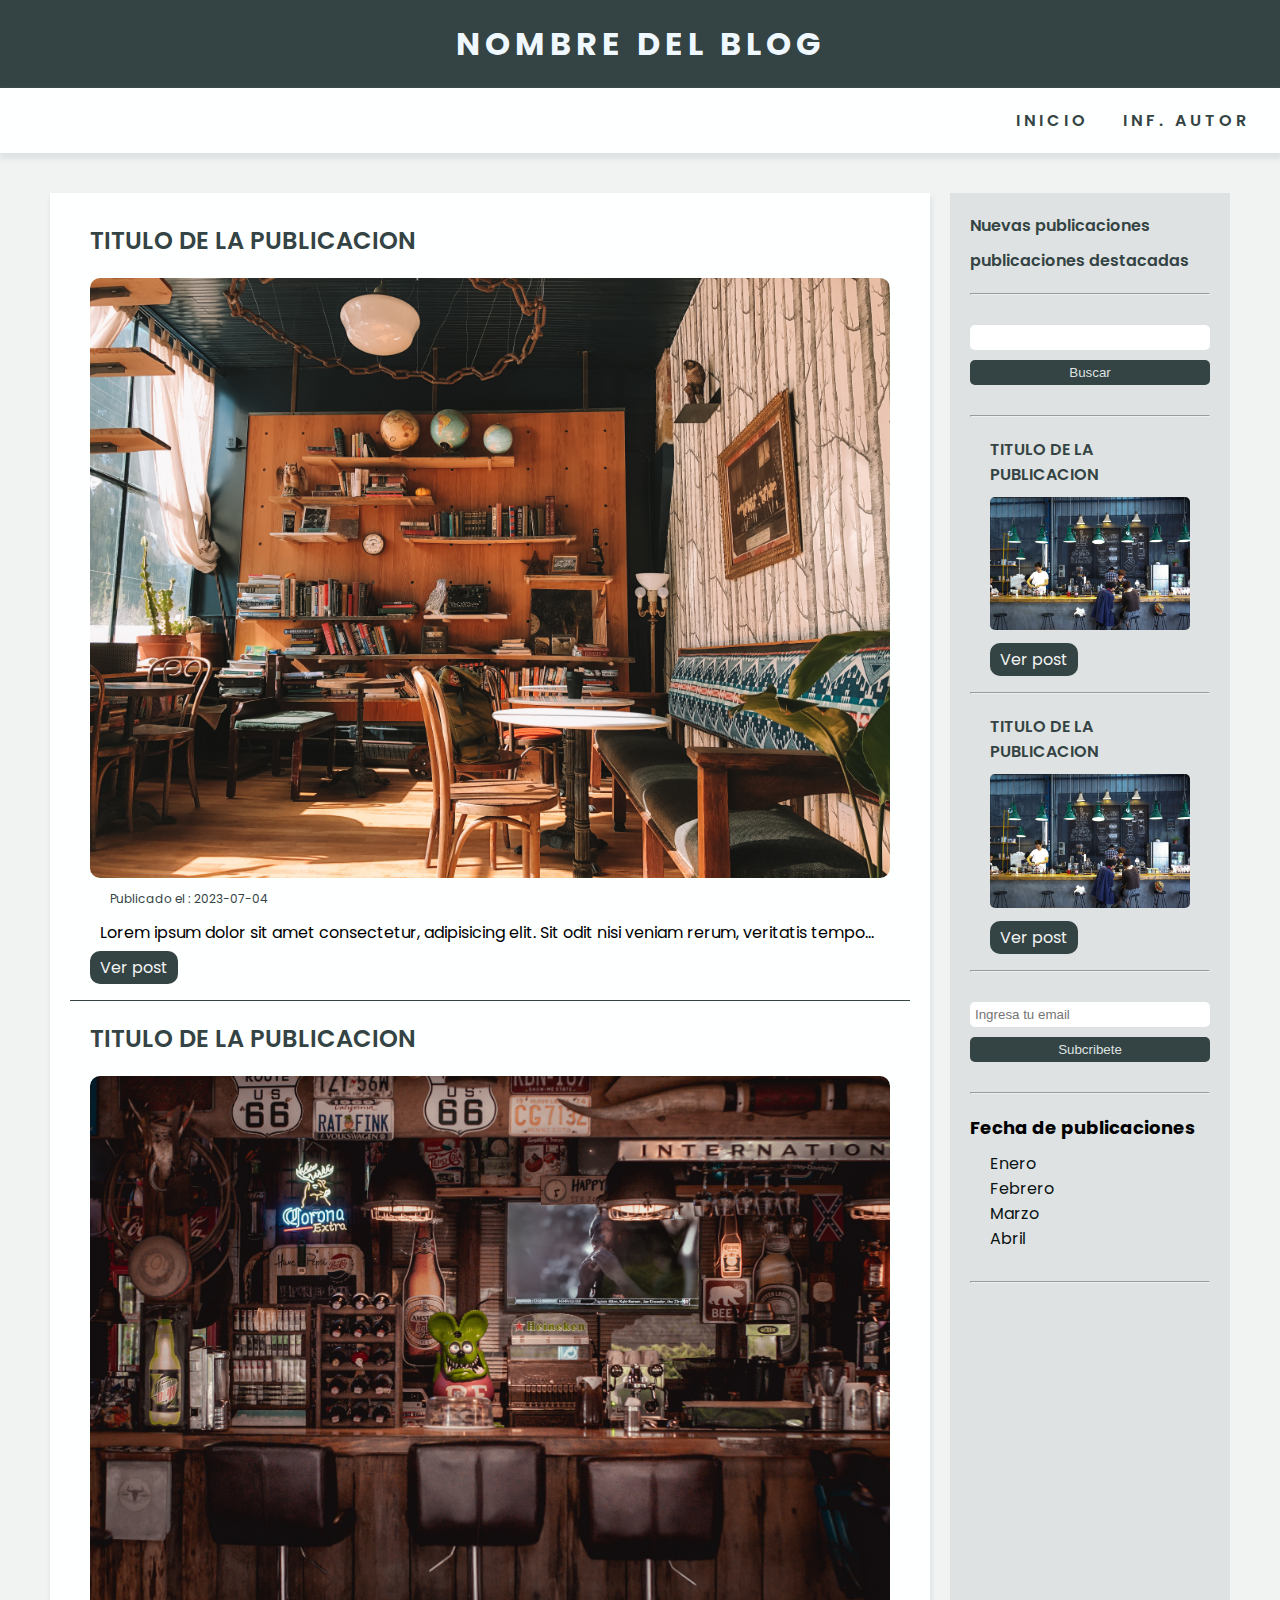
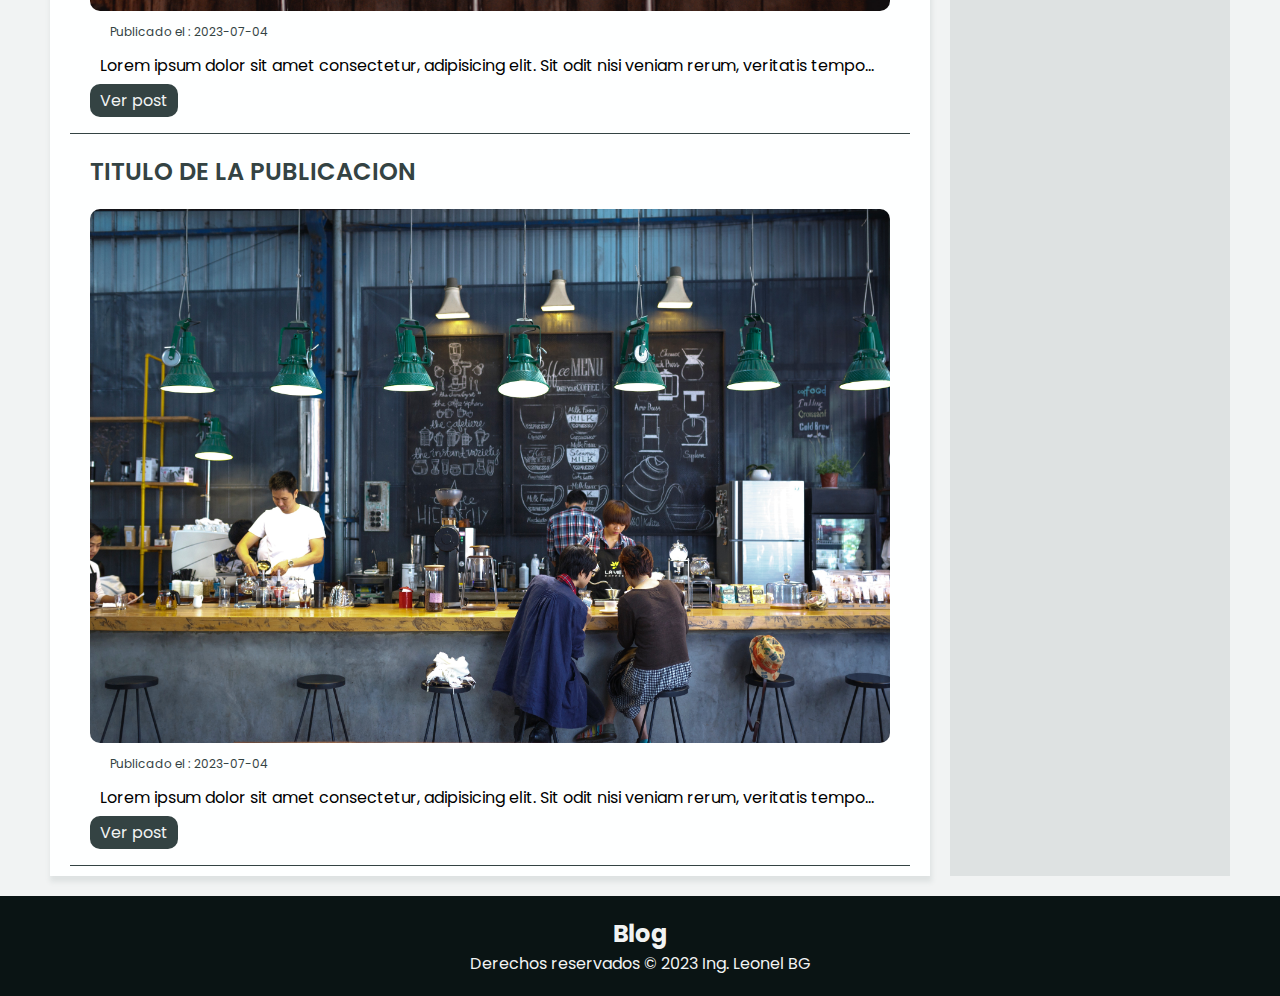
==== blog/index.html @ abc6b8fe "first commit" ====
<!DOCTYPE html>
<html lang="en">
<head>
    <meta charset="UTF-8">
    <meta name="viewport" content="width=device-width, initial-scale=1.0">
    <title>blog</title>
    <link href="https://fonts.googleapis.com/css2?family=Poppins:wght@300;400;500;600;700;800&display=swap" rel="stylesheet">
    <link rel="stylesheet" href="css/estilos.css">
</head>
<body>
    <header>
        <div class="container">
            <h1>nombre del blog</h1>
        </div>
    </header>
    <nav class="navbar">
        <ul>
            <li><a href="index.html">Inicio</a></li>
            <li><a href="informacion.html">inf. autor</a></li>
        </ul>
    </nav>
    <main>
        <section class="articulos">
            <article class="articulos-post">
                <h2 class="articulo-post-titulo">titulo de la publicacion </h2>
                
                <img src="img/blog1.jpg" class="img-blog" alt="publicacion">
                <span>Publicado el : 2023-07-04</span>
                <p class="articulo-post-text">
                    Lorem ipsum dolor sit amet consectetur, adipisicing elit. Sit odit nisi veniam rerum, veritatis temporibus enim. Odio perspiciatis quidem aliquid possimus. Cumque ullam perferendis vel nam similique porro earum consequatur?
                    Lorem ipsum dolor sit amet consectetur adipisicing elit. Vero fugiat laudantium eos neque repudiandae! Animi magni fugiat quod deleniti distinctio itaque, nam consectetur natus ex ipsa laboriosam, iusto excepturi hic.
                    Lorem ipsum, dolor sit amet consectetur adipisicing elit. Repudiandae dolor nisi laboriosam, sit provident labore voluptatibus, nostrum quae hic repellat ullam cumque sint minima molestias! Voluptas, qui? Necessitatibus, culpa excepturi?
                    Lorem ipsum dolor sit amet consectetur adipisicing elit. Blanditiis, architecto quidem atque porro rem quae? Corrupti nulla iusto nemo aut quis nobis non quas ullam, ratione totam molestiae amet saepe!
                </p>
                <a href="detallespost.html" class="btn">Ver post</a>
            </article>
            <article class="articulos-post">
                <h2 class="articulo-post-titulo">titulo de la publicacion</h2>
                <img src="img/blog2.jpg" class="img-blog" alt="publicacion">
                <span>Publicado el : 2023-07-04</span>
                <p class="articulo-post-text">
                    Lorem ipsum dolor sit amet consectetur, adipisicing elit. Sit odit nisi veniam rerum, veritatis temporibus enim. Odio perspiciatis quidem aliquid possimus. Cumque ullam perferendis vel nam similique porro earum consequatur?
                </p>
                <a href="detallespost.html" class="btn">Ver post</a>
            </article>
            <article class="articulos-post">
                <h2 class="articulo-post-titulo">titulo de la publicacion</h2>
                <img src="img/blog3.jpg" class="img-blog" alt="publicacion">
                <span>Publicado el : 2023-07-04</span>
                <p class="articulo-post-text">
                    Lorem ipsum dolor sit amet consectetur, adipisicing elit. Sit odit nisi veniam rerum, veritatis temporibus enim. Odio perspiciatis quidem aliquid possimus. Cumque ullam perferendis vel nam similique porro earum consequatur?
                </p>
                <a href="detallespost.html" class="btn">Ver post</a>
            </article>
            
        </section>
        <aside class="opciones">
            <div class="link">
                <a href="#">Nuevas publicaciones</a>
                <a href="#">publicaciones destacadas</a>
            </div>          
            <hr> 
            <form action="#" method="get" class="form">
                <input type="search" name="buscar" id="buscar">
                <input type="submit" value="Buscar" class="btn">
            </form>
            <hr>

            <article class="articulos-relevantes">
                <h2 class="articulo-relevantes-titulo">titulo de la publicacion</h2>
                <img src="img/blog3.jpg" class="img-relevantes" alt="publicacion">
                         
                <a href="detallespost.html" class="btn">Ver post</a>
            </article>
            <hr>
            <article class="articulos-relevantes">
                <h2 class="articulo-relevantes-titulo">titulo de la publicacion</h2>
                <img src="img/blog3.jpg" class="img-relevantes" alt="publicacion">
               
                <a href="detallespost.html" class="btn">Ver post</a>
            </article>
            <hr>
            <form action="#" method="get" class="form">
                <input type="email" name="email" id="email" placeholder="Ingresa tu email">
                <input type="submit" value="Subcribete" class="btn">
            </form>
            <hr>
            <h2 class="fecha-publicacione">Fecha de publicaciones</h2>
            <ul class="fechas">
                <li><a href="#">Enero</a></li>
                <li><a href="#">Febrero</a></li>
                <li><a href="#">Marzo</a></li>
                <li><a href="#">Abril</a></li>
            </ul>
            <hr>
        </aside>
    </main>
    <footer>        
            <h2>Blog</h2>
            <p>Derechos reservados &copy; 2023  Ing. Leonel BG</p>
    </footer>
</body>
</html>
---- blog/css/estilos.css ----
*{
    margin: 0px;
    padding: 0px;
    box-sizing: border-box;
}
body{
    background-color: #f1f3f3;
    font-family: 'Poppins', sans-serif;
}
header{
    text-align: center;
    padding: 20px;
    background-color: #344343;
    text-transform: uppercase;
    color: aliceblue;
    letter-spacing: 5px;
}
.navbar{
    text-align: right;
    box-shadow: 1px 5px 5px 1px #dee2e2;
    margin-bottom: 20px;
    background-color: #feffff;
}
.navbar ul li{
    display: inline-block;
    padding: 20px 10px 20px 0px;
    margin-right: 20px;
}
.navbar ul li a{
    text-decoration: none;
    text-transform: uppercase;
    color: #344343;
    letter-spacing: 4px;
    font-weight: 600;
}
.navbar ul li a:hover{
    background-color: rgb(52, 67, 67,0.5);
    padding: 20px 10px 20px 10px;
    color: #0a1414;
}
main{
    max-width: 1200px;    
    display: flex;
    justify-content: space-between;
    align-self: center;
    margin: 0px auto;
    
    padding: 20px 10px 20px 10px;
    
}
.articulos{
    flex: 2;
    margin-right: 20px;
    padding: 10px 20px;
    background-color: #feffff;
    box-shadow: 1px 5px 5px 1px #dee2e2;
   
}
.articulos-post{
    padding: 20px;
    border-bottom: 1px solid #344343;
}
.articulo-post-titulo{
    text-transform: uppercase;
    margin-bottom: 20px;
    color: #344343;
    font-weight: 600;
}
.img-blog{
    max-width: 100%;
    border-radius: 10px;
}
.articulo-post-text{
    width: 800px;
    white-space: nowrap;
  overflow: hidden;
    padding: 10px;
    text-overflow: ellipsis;
}
.articulos span{
    color: #344343;
    font-size: 12px;
    margin-left: 20px;
}
.btn{
    padding: 5px 10px 5px 10px;
    background-color: #344343;
    text-decoration: none;
    color: #f1f3f3;
    border-radius: 10px;
}
.opciones{
    background-color: #dee2e2;
    padding: 20px;
}
.link{
    margin-bottom: 20px;
}
.link a{
    display: block;
    margin-bottom: 10px;
    text-decoration: none;
    color: #344343;
    font-size: 16px;
    font-weight: 600;
}
.link a:hover{
    background-color: #344343;
    color: #f1f3f3;
    padding: 0 5px;
}
.form{
    margin-top: 30px;
    margin-bottom: 30px;
}
.img-relevantes{
    width: 100%;
}
.form input{
    display: block;
    padding: 5px;
    margin-top: 10px;
    border-radius: 5px;
    border: none;
    width: 100%;
    color: #dee2e2;
}
.articulos-relevantes{
    padding: 20px;
}
.articulo-relevantes-titulo{
    font-size: 16px;
    color: #344343;
    font-weight: 600;
    text-transform: uppercase;
    margin-bottom: 10px;
}
.img-relevantes{
    border-radius: 5px;
    margin-bottom: 10px;
}
.fecha-publicacione{
    margin-top: 20px;
    font-size: 18px;
}
.fechas {
    list-style: none;
    padding: 10px 20px;
    margin-bottom: 20px;
}
.fechas li a{
    text-decoration: none;
    color: #0a1414;
}
.fechas li a:hover{
    background-color: #344343;
    color: #f1f3f3;
    padding: 0 5px;
}
footer{
    background-color: #0a1414;
    text-align: center;
    color: #f1f3f3;
    padding: 20px 0px;
}
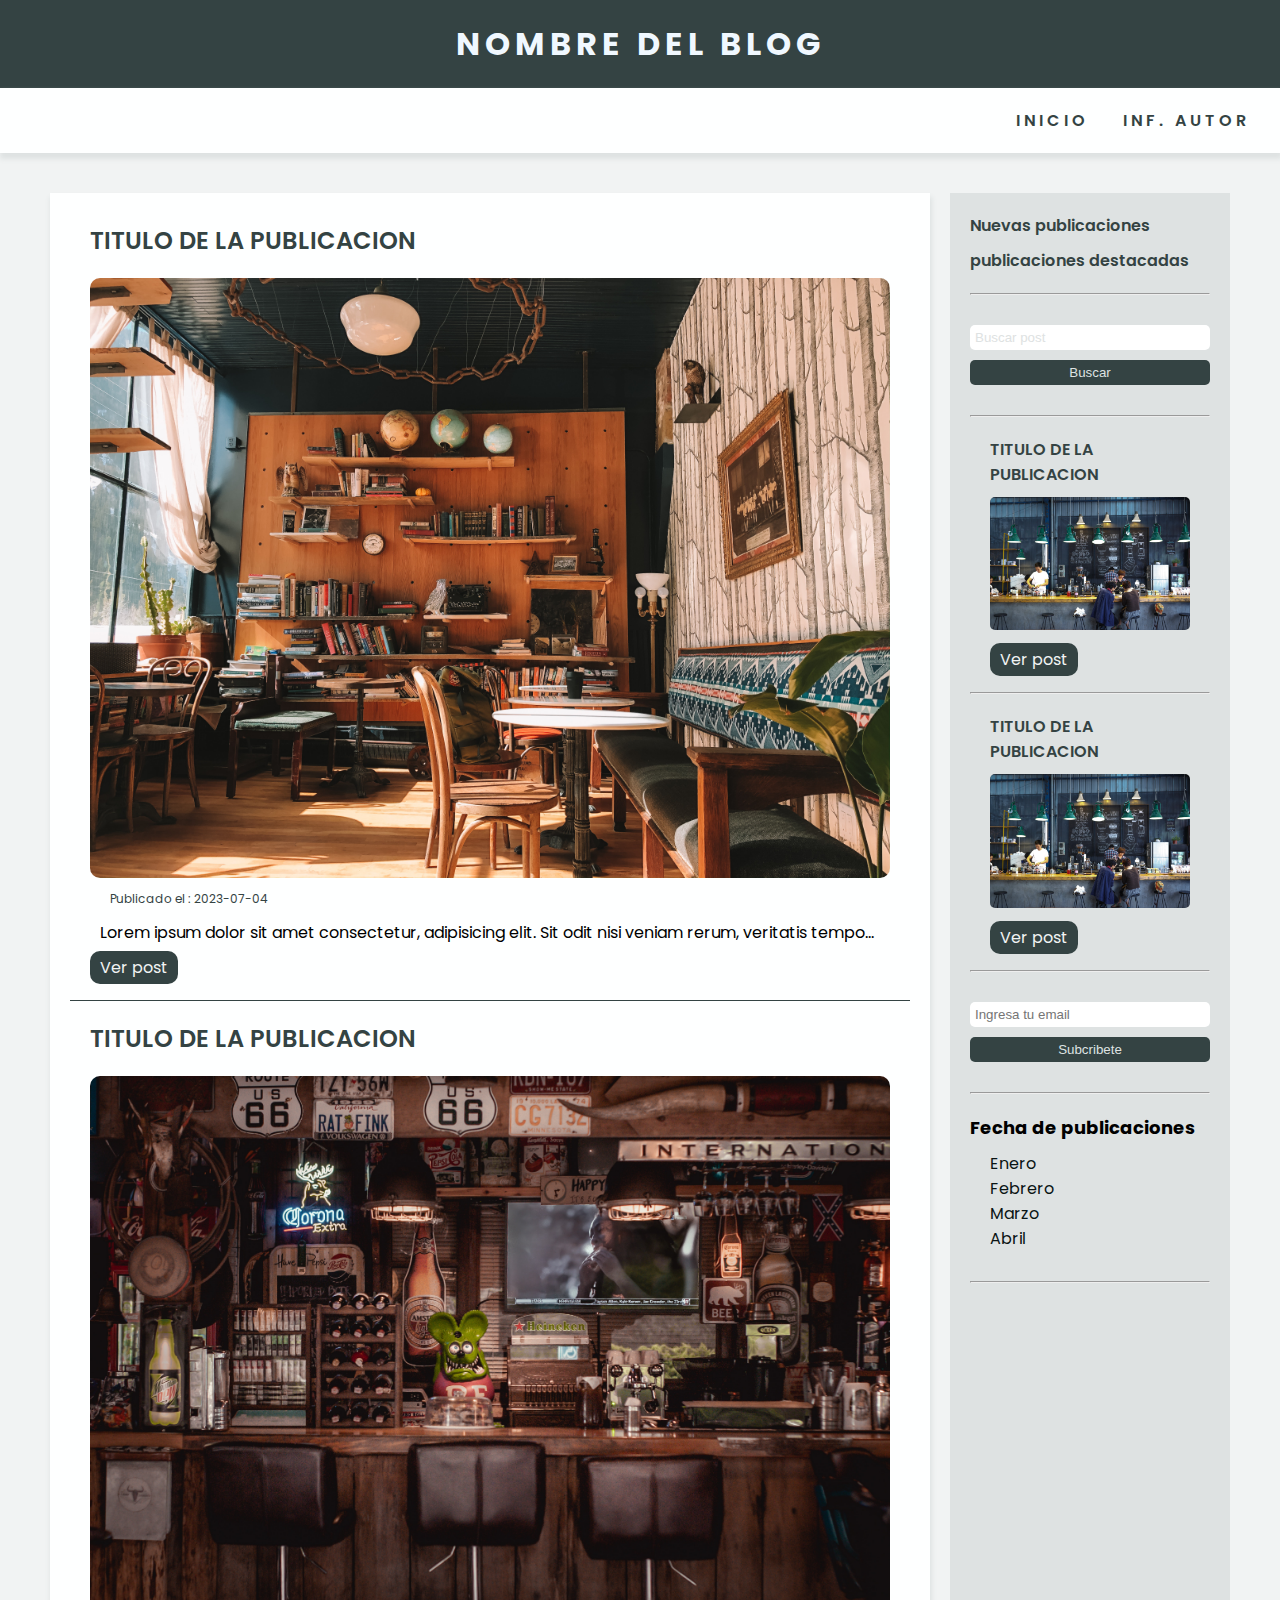
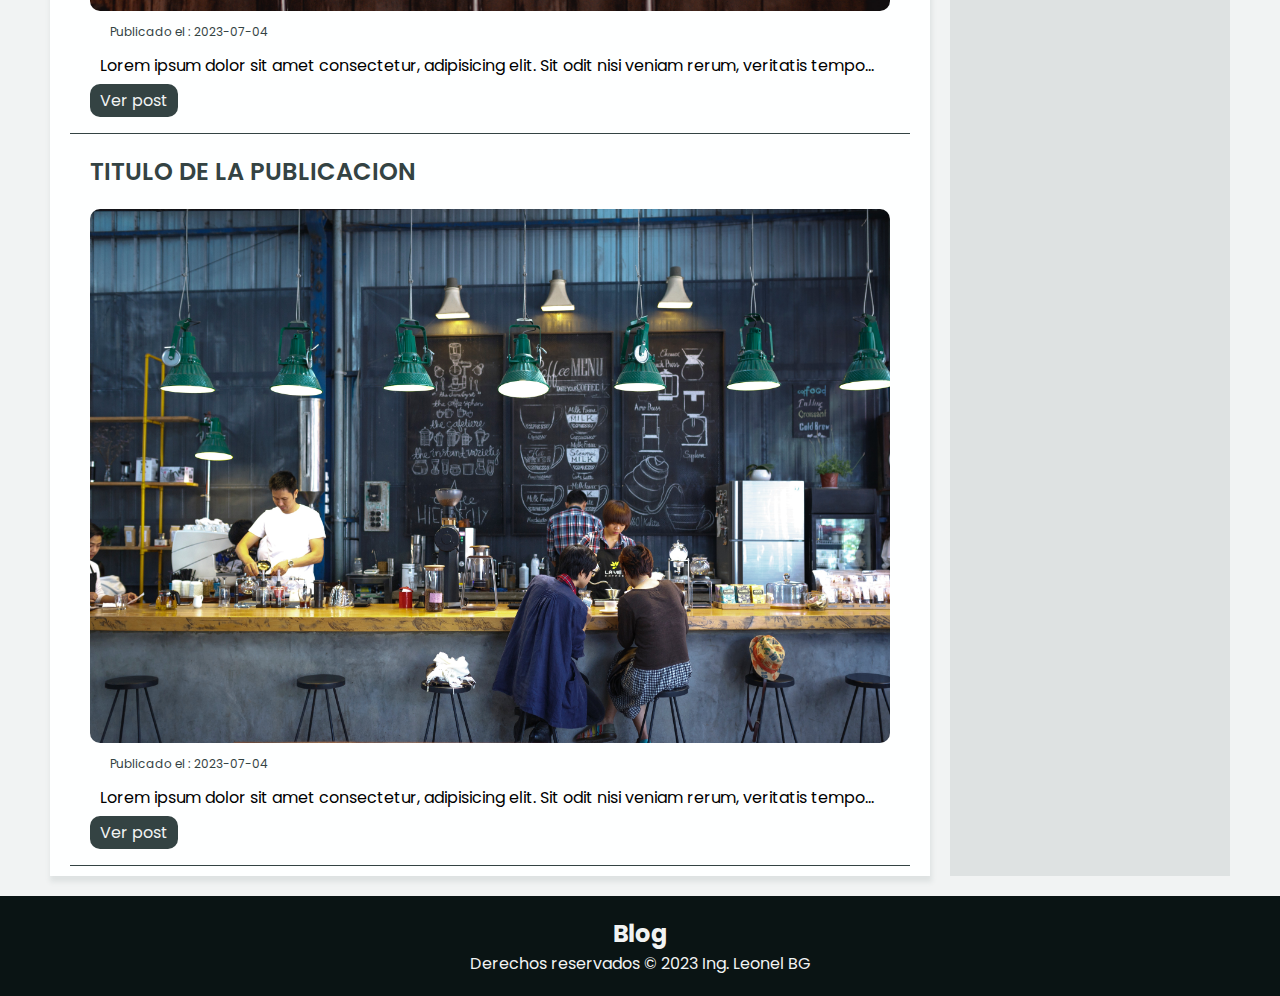
==== commit cf58eaac: "implementando responsi" ====
--- a/blog/index.html
+++ b/blog/index.html
@@ -1,103 +1,127 @@
 <!DOCTYPE html>
 <html lang="en">
-<head>
-    <meta charset="UTF-8">
-    <meta name="viewport" content="width=device-width, initial-scale=1.0">
+  <head>
+    <meta charset="UTF-8" />
+    <meta name="viewport" content="width=device-width, initial-scale=1.0" />
     <title>blog</title>
-    <link href="https://fonts.googleapis.com/css2?family=Poppins:wght@300;400;500;600;700;800&display=swap" rel="stylesheet">
-    <link rel="stylesheet" href="css/estilos.css">
-</head>
-<body>
+    <link
+      href="https://fonts.googleapis.com/css2?family=Poppins:wght@300;400;500;600;700;800&display=swap"
+      rel="stylesheet"
+    />
+    <link rel="stylesheet" href="css/estilos.css" />
+  </head>
+  <body>
     <header>
-        <div class="container">
-            <h1>nombre del blog</h1>
-        </div>
+      <div class="container">
+        <h1>nombre del blog</h1>
+      </div>
     </header>
     <nav class="navbar">
-        <ul>
-            <li><a href="index.html">Inicio</a></li>
-            <li><a href="informacion.html">inf. autor</a></li>
-        </ul>
+      <ul>
+        <li><a href="index.html">Inicio</a></li>
+        <li><a href="informacion.html">inf. autor</a></li>
+      </ul>
     </nav>
     <main>
-        <section class="articulos">
-            <article class="articulos-post">
-                <h2 class="articulo-post-titulo">titulo de la publicacion </h2>
-                
-                <img src="img/blog1.jpg" class="img-blog" alt="publicacion">
-                <span>Publicado el : 2023-07-04</span>
-                <p class="articulo-post-text">
-                    Lorem ipsum dolor sit amet consectetur, adipisicing elit. Sit odit nisi veniam rerum, veritatis temporibus enim. Odio perspiciatis quidem aliquid possimus. Cumque ullam perferendis vel nam similique porro earum consequatur?
-                    Lorem ipsum dolor sit amet consectetur adipisicing elit. Vero fugiat laudantium eos neque repudiandae! Animi magni fugiat quod deleniti distinctio itaque, nam consectetur natus ex ipsa laboriosam, iusto excepturi hic.
-                    Lorem ipsum, dolor sit amet consectetur adipisicing elit. Repudiandae dolor nisi laboriosam, sit provident labore voluptatibus, nostrum quae hic repellat ullam cumque sint minima molestias! Voluptas, qui? Necessitatibus, culpa excepturi?
-                    Lorem ipsum dolor sit amet consectetur adipisicing elit. Blanditiis, architecto quidem atque porro rem quae? Corrupti nulla iusto nemo aut quis nobis non quas ullam, ratione totam molestiae amet saepe!
-                </p>
-                <a href="detallespost.html" class="btn">Ver post</a>
-            </article>
-            <article class="articulos-post">
-                <h2 class="articulo-post-titulo">titulo de la publicacion</h2>
-                <img src="img/blog2.jpg" class="img-blog" alt="publicacion">
-                <span>Publicado el : 2023-07-04</span>
-                <p class="articulo-post-text">
-                    Lorem ipsum dolor sit amet consectetur, adipisicing elit. Sit odit nisi veniam rerum, veritatis temporibus enim. Odio perspiciatis quidem aliquid possimus. Cumque ullam perferendis vel nam similique porro earum consequatur?
-                </p>
-                <a href="detallespost.html" class="btn">Ver post</a>
-            </article>
-            <article class="articulos-post">
-                <h2 class="articulo-post-titulo">titulo de la publicacion</h2>
-                <img src="img/blog3.jpg" class="img-blog" alt="publicacion">
-                <span>Publicado el : 2023-07-04</span>
-                <p class="articulo-post-text">
-                    Lorem ipsum dolor sit amet consectetur, adipisicing elit. Sit odit nisi veniam rerum, veritatis temporibus enim. Odio perspiciatis quidem aliquid possimus. Cumque ullam perferendis vel nam similique porro earum consequatur?
-                </p>
-                <a href="detallespost.html" class="btn">Ver post</a>
-            </article>
-            
-        </section>
-        <aside class="opciones">
-            <div class="link">
-                <a href="#">Nuevas publicaciones</a>
-                <a href="#">publicaciones destacadas</a>
-            </div>          
-            <hr> 
-            <form action="#" method="get" class="form">
-                <input type="search" name="buscar" id="buscar">
-                <input type="submit" value="Buscar" class="btn">
-            </form>
-            <hr>
+      <section class="articulos">
+        <article class="articulos-post">
+          <h2 class="articulo-post-titulo">titulo de la publicacion</h2>
 
-            <article class="articulos-relevantes">
-                <h2 class="articulo-relevantes-titulo">titulo de la publicacion</h2>
-                <img src="img/blog3.jpg" class="img-relevantes" alt="publicacion">
-                         
-                <a href="detallespost.html" class="btn">Ver post</a>
-            </article>
-            <hr>
-            <article class="articulos-relevantes">
-                <h2 class="articulo-relevantes-titulo">titulo de la publicacion</h2>
-                <img src="img/blog3.jpg" class="img-relevantes" alt="publicacion">
-               
-                <a href="detallespost.html" class="btn">Ver post</a>
-            </article>
-            <hr>
-            <form action="#" method="get" class="form">
-                <input type="email" name="email" id="email" placeholder="Ingresa tu email">
-                <input type="submit" value="Subcribete" class="btn">
-            </form>
-            <hr>
-            <h2 class="fecha-publicacione">Fecha de publicaciones</h2>
-            <ul class="fechas">
-                <li><a href="#">Enero</a></li>
-                <li><a href="#">Febrero</a></li>
-                <li><a href="#">Marzo</a></li>
-                <li><a href="#">Abril</a></li>
-            </ul>
-            <hr>
-        </aside>
+          <img src="img/blog1.jpg" class="img-blog" alt="publicacion" />
+          <span>Publicado el : 2023-07-04</span>
+          <p class="articulo-post-text">
+            Lorem ipsum dolor sit amet consectetur, adipisicing elit. Sit odit
+            nisi veniam rerum, veritatis temporibus enim. Odio perspiciatis
+            quidem aliquid possimus. Cumque ullam perferendis vel nam similique
+            porro earum consequatur? Lorem ipsum dolor sit amet consectetur
+            adipisicing elit. Vero fugiat laudantium eos neque repudiandae!
+            Animi magni fugiat quod deleniti distinctio itaque, nam consectetur
+            natus ex ipsa laboriosam, iusto excepturi hic. Lorem ipsum, dolor
+            sit amet consectetur adipisicing elit. Repudiandae dolor nisi
+            laboriosam, sit provident labore voluptatibus, nostrum quae hic
+            repellat ullam cumque sint minima molestias! Voluptas, qui?
+            Necessitatibus, culpa excepturi? Lorem ipsum dolor sit amet
+            consectetur adipisicing elit. Blanditiis, architecto quidem atque
+            porro rem quae? Corrupti nulla iusto nemo aut quis nobis non quas
+            ullam, ratione totam molestiae amet saepe!
+          </p>
+          <a href="detallespost.html" class="btn">Ver post</a>
+        </article>
+        <article class="articulos-post">
+          <h2 class="articulo-post-titulo">titulo de la publicacion</h2>
+          <img src="img/blog2.jpg" class="img-blog" alt="publicacion" />
+          <span>Publicado el : 2023-07-04</span>
+          <p class="articulo-post-text">
+            Lorem ipsum dolor sit amet consectetur, adipisicing elit. Sit odit
+            nisi veniam rerum, veritatis temporibus enim. Odio perspiciatis
+            quidem aliquid possimus. Cumque ullam perferendis vel nam similique
+            porro earum consequatur?
+          </p>
+          <a href="detallespost.html" class="btn">Ver post</a>
+        </article>
+        <article class="articulos-post">
+          <h2 class="articulo-post-titulo">titulo de la publicacion</h2>
+          <img src="img/blog3.jpg" class="img-blog" alt="publicacion" />
+          <span>Publicado el : 2023-07-04</span>
+          <p class="articulo-post-text">
+            Lorem ipsum dolor sit amet consectetur, adipisicing elit. Sit odit
+            nisi veniam rerum, veritatis temporibus enim. Odio perspiciatis
+            quidem aliquid possimus. Cumque ullam perferendis vel nam similique
+            porro earum consequatur?
+          </p>
+          <a href="detallespost.html" class="btn">Ver post</a>
+        </article>
+      </section>
+      <aside class="opciones">
+        <div class="link">
+          <a href="#">Nuevas publicaciones</a>
+          <a href="#">publicaciones destacadas</a>
+        </div>
+        <hr />
+        <form action="#" method="get" class="form">
+          <input type="search" value="Buscar post" name="buscar" id="buscar" />
+          <input type="submit" value="Buscar" class="btn sp" />
+        </form>
+        <hr />
+        <div class="articulos-relevantes-content">
+          <article class="articulos-relevantes">
+            <h2 class="articulo-relevantes-titulo">titulo de la publicacion</h2>
+            <img src="img/blog3.jpg" class="img-relevantes" alt="publicacion" />
+
+            <a href="detallespost.html" class="btn">Ver post</a>
+          </article>
+          <hr />
+          <article class="articulos-relevantes">
+            <h2 class="articulo-relevantes-titulo">titulo de la publicacion</h2>
+            <img src="img/blog3.jpg" class="img-relevantes" alt="publicacion" />
+
+            <a href="detallespost.html" class="btn">Ver post</a>
+          </article>
+          <hr />
+          </div>
+          <form action="#" method="get" class="form">
+            <input
+              type="email"
+              name="email"
+              id="email"
+              placeholder="Ingresa tu email"
+            />
+            <input type="submit" value="Subcribete" class="btn" />
+          </form>
+          <hr />
+          <h2 class="fecha-publicacione">Fecha de publicaciones</h2>
+          <ul class="fechas">
+            <li><a href="#">Enero</a></li>
+            <li><a href="#">Febrero</a></li>
+            <li><a href="#">Marzo</a></li>
+            <li><a href="#">Abril</a></li>
+          </ul>
+          <hr />
+      </aside>
     </main>
-    <footer>        
-            <h2>Blog</h2>
-            <p>Derechos reservados &copy; 2023  Ing. Leonel BG</p>
+    <footer>
+      <h2>Blog</h2>
+      <p>Derechos reservados &copy; 2023 Ing. Leonel BG</p>
     </footer>
-</body>
-</html>+  </body>
+</html>
--- a/blog/css/estilos.css
+++ b/blog/css/estilos.css
@@ -164,3 +164,61 @@
     padding: 20px 0px;
 }
 
+@media(max-width:720px) {
+    .container h1{
+        font-size: 20px;
+    }
+    .navbar {
+       text-align: center;
+       margin-bottom: 0px;
+    }
+    main{
+        flex-direction: column;       
+    }
+    .articulo-post-titulo{
+        font-size: 14px;
+    }
+    .articulo-post-text{
+        font-size: 12px;
+    }
+    .btn{
+        padding: 3 5px;
+        font-size: 12px;
+    }
+    .opciones{
+        order: -1;
+        align-content: center;
+        padding: 5px 5px;
+        
+    }
+    .articulos-relevantes-content{
+        display: flex;
+        justify-content: space-evenly;
+    }
+    .articulo-post-text{
+        width: auto;
+    }
+    .link a{
+        font-size: 12px;
+        text-align: center;
+    }
+    .form input{
+        width: 90%;
+        margin: 0 auto;
+        padding: 5px 5px;
+    }
+    .fecha-publicacione{
+        font-size: 14px;
+        text-align: center;
+    }
+    .fechas a{
+        font-size: 14px;
+    }
+    footer h2{
+        font-size: 25px;
+    }
+    footer p{
+        font-weight: 400;
+        font-size: 10px;
+    }
+}